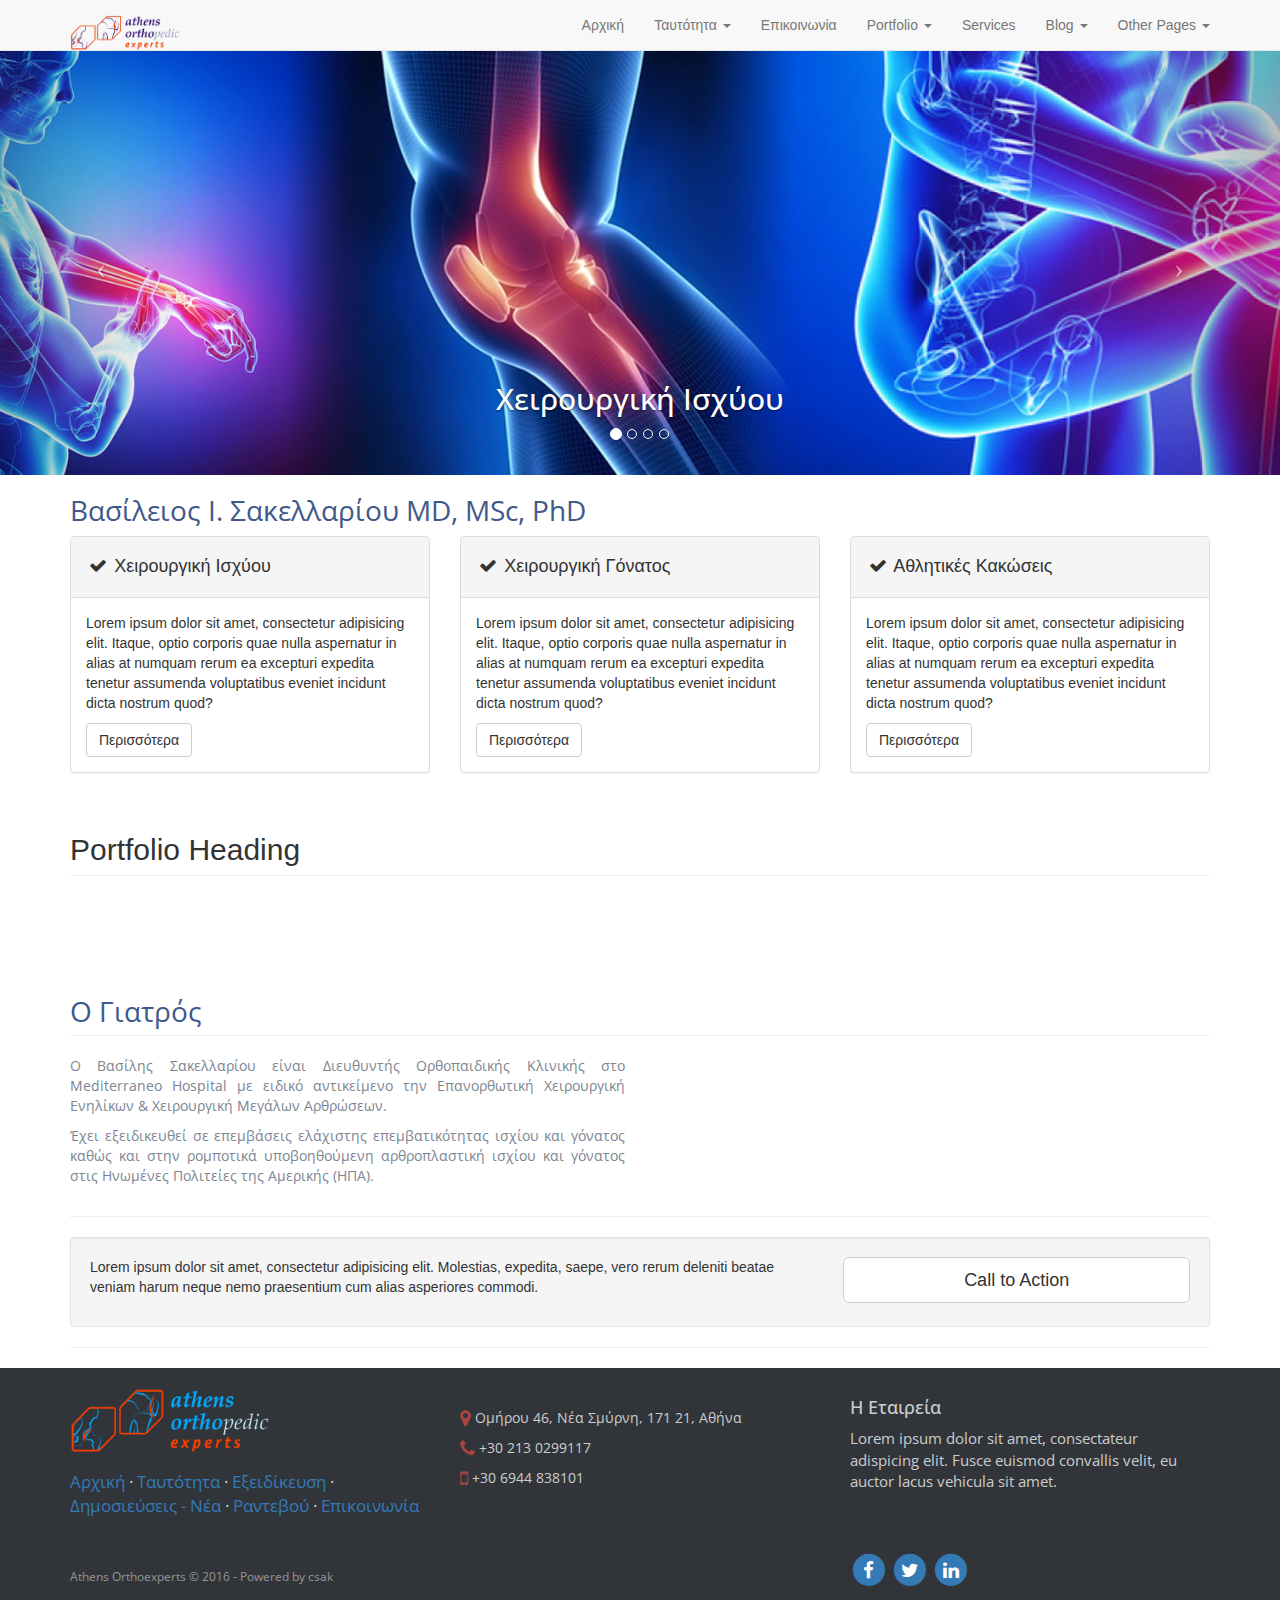
==== index.html @ 5a7e4a19 "changed a slide and caption" ====
<!DOCTYPE html>
<html lang="en">

<head>

    <meta charset="utf-8">
    <meta http-equiv="X-UA-Compatible" content="IE=edge">
    <meta name="viewport" content="width=device-width, initial-scale=1">
    <meta name="description" content="">
    <meta name="author" content="">
    <link href='https://fonts.googleapis.com/css?family=Open+Sans&subset=latin,greek' rel='stylesheet' type='text/css'>
    <link href='https://fonts.googleapis.com/css?family=Open+Sans+Condensed:300&subset=latin,greek' rel='stylesheet' type='text/css'>
    <!-- <link href='https://fonts.googleapis.com/css?family=Roboto+Condensed&subset=greek,latin' rel='stylesheet' type='text/css'> -->

    <title>Athens Orthoexperts</title>

    <!-- Bootstrap Core CSS -->
    <link href="css/bootstrap.min.css" rel="stylesheet">

    <!-- Custom CSS -->
    <link href="css/modern-business.css" rel="stylesheet">

    <!-- Custom CSS added 17.02.2016 -->
    <link href="css/hamburger.css" rel="stylesheet">

    <!-- Custom Fonts -->
    <link href="font-awesome/css/font-awesome.min.css" rel="stylesheet" type="text/css">

    <!-- HTML5 Shim and Respond.js IE8 support of HTML5 elements and media queries -->
    <!-- WARNING: Respond.js doesn't work if you view the page via file:// -->
    <!--[if lt IE 9]>
        <script src="https://oss.maxcdn.com/libs/html5shiv/3.7.0/html5shiv.js"></script>
        <script src="https://oss.maxcdn.com/libs/respond.js/1.4.2/respond.min.js"></script>
    <![endif]-->

</head>

<body>

    <!-- Navigation -->
    <nav class="navbar navbar-default navbar-fixed-top" role="navigation">
        <div class="container">
            <!-- Brand and toggle get grouped for better mobile display -->
            <div class="navbar-header">
                <button type="button" class="navbar-toggle collapsed" data-toggle="collapse" data-target="#bs-example-navbar-collapse-1" aria-expanded="false" aria-controls="navbar">
                    <span class="sr-only">Toggle navigation</span>
                    <span class="icon-bar top-bar"></span>
                    <span class="icon-bar middle-bar"></span>
                    <span class="icon-bar bottom-bar"></span>
                </button>
                <a class="navbar-brand" href="index.html"><img src="img/logo_top.png" alt="" width="110px" height="auto"></a>
                <!-- Add the following line for logo. -->
                <!-- <img alt="Brand" src="img/logo_top.png"> -->

            </div>
            <!-- Collect the nav links, forms, and other content for toggling -->
            <div class="collapse navbar-collapse" id="bs-example-navbar-collapse-1">
                <ul class="nav navbar-nav navbar-right">
                    <li>
                        <a href="index.html">Αρχική</a>
                    </li>
                    <li class="dropdown">
                        <a href="#" class="dropdown-toggle" data-toggle="dropdown">Ταυτότητα <b class="caret"></b></a>
                        <ul class="dropdown-menu">
                            <li>
                                <a href="portfolio-1-col.html">Προφίλ Εταιρείας</a>
                            </li>
                            <li>
                                <a href="portfolio-2-col.html">Βασίλειος Σακελλαρίου</a>
                            </li>
                            <li>
                                <a href="portfolio-3-col.html">Συνεργάτες Ιατροί</a>
                            </li>
                        </ul>
                    </li>
                    <li>
                        <a href="contact.html">Επικοινωνία</a>
                    </li>
                    <li class="dropdown">
                        <a href="#" class="dropdown-toggle" data-toggle="dropdown">Portfolio <b class="caret"></b></a>
                        <ul class="dropdown-menu">
                            <li>
                                <a href="portfolio-1-col.html">1 Column Portfolio</a>
                            </li>
                            <li>
                                <a href="portfolio-2-col.html">2 Column Portfolio</a>
                            </li>
                            <li>
                                <a href="portfolio-3-col.html">3 Column Portfolio</a>
                            </li>
                            <li>
                                <a href="portfolio-4-col.html">4 Column Portfolio</a>
                            </li>
                            <li>
                                <a href="portfolio-item.html">Single Portfolio Item</a>
                            </li>
                        </ul>
                    </li>
                    <li>
                        <a href="services.html">Services</a>
                    </li>
                    <li class="dropdown">
                        <a href="#" class="dropdown-toggle" data-toggle="dropdown">Blog <b class="caret"></b></a>
                        <ul class="dropdown-menu">
                            <li>
                                <a href="blog-home-1.html">Blog Home 1</a>
                            </li>
                            <li>
                                <a href="blog-home-2.html">Blog Home 2</a>
                            </li>
                            <li>
                                <a href="blog-post.html">Blog Post</a>
                            </li>
                        </ul>
                    </li>
                    <li class="dropdown">
                        <a href="#" class="dropdown-toggle" data-toggle="dropdown">Other Pages <b class="caret"></b></a>
                        <ul class="dropdown-menu">
                            <li>
                                <a href="full-width.html">Full Width Page</a>
                            </li>
                            <li>
                                <a href="sidebar.html">Sidebar Page</a>
                            </li>
                            <li>
                                <a href="faq.html">FAQ</a>
                            </li>
                            <li>
                                <a href="404.html">404</a>
                            </li>
                            <li>
                                <a href="pricing.html">Pricing Table</a>
                            </li>
                        </ul>
                    </li>
                </ul>
            </div>
            <!-- /.navbar-collapse -->
        </div>
        <!-- /.container -->
    </nav>

    <!-- Header Carousel -->
    <header id="myCarousel" class="carousel slide carousel-fade">
        <!-- Indicators -->
        <ol class="carousel-indicators">
            <li data-target="#myCarousel" data-slide-to="0" class="active"></li>
            <li data-target="#myCarousel" data-slide-to="1"></li>
            <li data-target="#myCarousel" data-slide-to="2"></li>
            <li data-target="#myCarousel" data-slide-to="3"></li>
        </ol>

        <!-- Wrapper for slides -->
        <!-- Remember to change slides-1 to slide-1 -->
        <div class="carousel-inner">
            <div class="item active">
                <div class="fill" style="background-image:url('slides/slide-1.jpg');"></div>
                <div class="carousel-caption">
                    <h2>Χειρουργική Ισχύου</h2>
                </div>
            </div>
            <div class="item">
                <div class="fill" style="background-image:url('slides/slide-6.jpg');"></div>
                <div class="carousel-caption">
                    <h2>Χειρουργική Γόνατος</h2>
                </div>
            </div>
            <div class="item">
                <div class="fill" style="background-image:url('slides/slide-4.jpg');"></div>
                <div class="carousel-caption">
                    <h2>Αθλητικές Κακώσεις</h2>
                </div>
            </div>
            <div class="item">
                <div class="fill" style="background-image:url('slides/slide-8.jpg');"></div>
                <div class="carousel-caption">
                    <h2>Ρομποτική Χειρουργική</h2>
                </div>
            </div>
        </div>
        <!-- Controls -->
        <a class="left carousel-control" href="#myCarousel" data-slide="prev">
            <span class="icon-prev"></span>
        </a>
        <a class="right carousel-control" href="#myCarousel" data-slide="next">
            <span class="icon-next"></span>
        </a>
    </header>

    <!-- Page Content -->
    <div class="container">

        <!-- Marketing Icons Section -->
        <div class="row">
            <div class="col-lg-12">
                <!-- <h1 class="page-header"> -->
                 <h1 style="font-family:'Open Sans';font-weight:400;font-size: 200%;color:#40598A">
                    Βασίλειος Ι. Σακελλαρίου MD, MSc, PhD
                </h1>
            </div>
            <div class="col-md-4">
                <div class="panel panel-default">
                    <div class="panel-heading">
                        <h4><i class="fa fa-fw fa-check"></i> Χειρουργική Ισχύου</h4>
                    </div>
                    <div class="panel-body">
                        <p>Lorem ipsum dolor sit amet, consectetur adipisicing elit. Itaque, optio corporis quae nulla aspernatur in alias at numquam rerum ea excepturi expedita tenetur assumenda voluptatibus eveniet incidunt dicta nostrum quod?</p>
                        <a href="#" class="btn btn-default">Περισσότερα</a>
                    </div>
                </div>
            </div>
            <div class="col-md-4">
                <div class="panel panel-default">
                    <div class="panel-heading">
                        <h4><i class="fa fa-fw fa-check"></i> Χειρουργική Γόνατος</h4>
                    </div>
                    <div class="panel-body">
                        <p>Lorem ipsum dolor sit amet, consectetur adipisicing elit. Itaque, optio corporis quae nulla aspernatur in alias at numquam rerum ea excepturi expedita tenetur assumenda voluptatibus eveniet incidunt dicta nostrum quod?</p>
                        <a href="#" class="btn btn-default">Περισσότερα</a>
                    </div>
                </div>
            </div>
            <div class="col-md-4">
                <div class="panel panel-default">
                    <div class="panel-heading">
                        <h4><i class="fa fa-fw fa-check"></i> Αθλητικές Κακώσεις</h4>
                    </div>
                    <div class="panel-body">
                        <p>Lorem ipsum dolor sit amet, consectetur adipisicing elit. Itaque, optio corporis quae nulla aspernatur in alias at numquam rerum ea excepturi expedita tenetur assumenda voluptatibus eveniet incidunt dicta nostrum quod?</p>
                        <a href="#" class="btn btn-default">Περισσότερα</a>
                    </div>
                </div>
            </div>
        </div>
        <!-- /.row -->

        <!-- Portfolio Section -->
        <div class="row">
            <div class="col-lg-12">
                <h2 class="page-header">Portfolio Heading</h2>
            </div>
            <div class="col-md-4 col-sm-6">
                <a href="portfolio-item.html">
                    <img class="img-responsive img-portfolio img-hover" src="http://placehold.it/700x450" alt="">
                </a>
            </div>
            <div class="col-md-4 col-sm-6">
                <a href="portfolio-item.html">
                    <img class="img-responsive img-portfolio img-hover" src="http://placehold.it/700x450" alt="">
                </a>
            </div>
            <div class="col-md-4 col-sm-6">
                <a href="portfolio-item.html">
                    <img class="img-responsive img-portfolio img-hover" src="http://placehold.it/700x450" alt="">
                </a>
            </div>
            <div class="col-md-4 col-sm-6">
                <a href="portfolio-item.html">
                    <img class="img-responsive img-portfolio img-hover" src="http://placehold.it/700x450" alt="">
                </a>
            </div>
            <div class="col-md-4 col-sm-6">
                <a href="portfolio-item.html">
                    <img class="img-responsive img-portfolio img-hover" src="http://placehold.it/700x450" alt="">
                </a>
            </div>
            <div class="col-md-4 col-sm-6">
                <a href="portfolio-item.html">
                    <img class="img-responsive img-portfolio img-hover" src="http://placehold.it/700x450" alt="">
                </a>
            </div>
        </div>
        <!-- /.row -->

        <!-- Features Section -->
        <div class="row">
            <div class="col-lg-12">
                <h2 class="page-header" style="font-family:'Open Sans';font-weight:400;font-size:200%;color:#40598A">Ο Γιατρός</h2>
            </div>
            <div class="col-md-6">
                <p style="font-family:'Open Sans';font-weight:400;font-size: 100%;text-align:justify;color:#7C8492">Ο Βασίλης Σακελλαρίου είναι Διευθυντής Ορθοπαιδικής Κλινικής στο Mediterraneo Hospital με ειδικό αντικείμενο την Επανορθωτική Χειρουργική Ενηλίκων & Χειρουργική Μεγάλων Αρθρώσεων.</p>
                <p style="font-family:'Open Sans';font-weight:400;font-size: 100%;text-align:justify;color:#7C8492">Έχει εξειδικευθεί σε επεμβάσεις ελάχιστης επεμβατικότητας ισχίου και γόνατος καθώς και στην ρομποτικά υποβοηθούμενη αρθροπλαστική ισχίου και γόνατος στις Ηνωμένες Πολιτείες της Αμερικής (ΗΠΑ).</p>
            </div>
            <div class="col-md-6">
                <img class="img-responsive" src="http://placehold.it/700x450" alt="">
            </div>
        </div>
        <!-- /.row -->

        <hr>

        <!-- Call to Action Section -->
        <div class="well">
            <div class="row">
                <div class="col-md-8">
                    <p>Lorem ipsum dolor sit amet, consectetur adipisicing elit. Molestias, expedita, saepe, vero rerum deleniti beatae veniam harum neque nemo praesentium cum alias asperiores commodi.</p>
                </div>
                <div class="col-md-4">
                    <a class="btn btn-lg btn-default btn-block" href="#">Call to Action</a>
                </div>
            </div>
        </div>

        <hr>
    </div>

    <!-- /.container

<!-- Footer -->
<footer>
    <div class="container">
        <div class="row">
            <div class="col-sm-4">
                <a href="index.html"><img src="img/logo-bottom.png" alt="" width="200px" height="auto"></a>
                <p class="footer-links">
                    <a href="#">Aρχική</a> ·
                    <a href="#">Ταυτότητα</a> ·
                    <a href="#">Εξειδίκευση</a> ·
                    <a href="#">Δημοσιεύσεις - Νέα</a> ·
                    <a href="#">Ραντεβού</a> ·
                    <a href="#">Επικοινωνία</a>
                </p>
                <p class="footer-company-name">Athens Orthoexperts &copy; 2016 - Powered by csak</p>
            </div>
            <div class="col-sm-4">
                <div class="footer-contact">
                  <p><i class="fa fa-map-marker fa-lg text-danger"></i> Ομήρου 46, Νέα Σμύρνη, 171 21, Αθήνα</p>
                  <p><i class="fa fa-phone fa-lg text-danger"></i> +30 213 0299117</p>
                  <p><i class="fa fa-mobile fa-lg text-danger"></i> +30 6944 838101</p>
                </div>
                <!-- <div class="footer-powered">
                  <p><a class="fa fa-envelope text-primary" href="mailto:support@company.com"></a> Powered by csak</p> -->
                <!-- </div> -->
            </div>
            <div class="col-sm-4">
                <div class="footer-company-about">
                    <h4>Η Εταιρεία</h4>
                    <p> Lorem ipsum dolor sit amet, consectateur adispicing elit. Fusce euismod convallis velit, eu auctor lacus vehicula sit amet.
                    </p>
                 </div>
                    <div class="footer-icons">
                    <span class="fa-stack fa-lg">
                         <i class="fa fa-circle text-primary fa-stack-2x"></i>
                         <a href="https://www.facebook.com/boneandjoints"><i class="fa fa-facebook fa-stack-1x fa-inverse"></i></a>
                    </span>
                    <span class="fa-stack fa-lg">
                         <i class="fa fa-circle text-primary fa-stack-2x"></i>
                         <a href="https://twitter.com/bsakellariou"><i class="fa fa-twitter fa-stack-1x fa-inverse"></i></a>
                    </span>
                    <span class="fa-stack fa-lg">
                         <i class="fa fa-circle text-primary fa-stack-2x"></i>
                         <a href="http://gr.linkedin.com/pub/vasileios-sakellariou/2a/685/b6b"><i class="fa fa-linkedin fa-stack-1x fa-inverse"></i></a>
                    </span>
                    </div>
            </div>


        </div>
    </div>
</footer>



    <!-- jQuery -->
    <script src="js/jquery.js"></script>

    <!-- Bootstrap Core JavaScript -->
    <script src="js/bootstrap.min.js"></script>

    <!-- Script to Activate the Carousel -->
    <script>
    $('.carousel').carousel({
        interval: 5000 //changes the speed
    })
    </script>

</body>

</html>
---- css/modern-business.css ----
/*!
 * Start Bootstrap - Modern Business HTML Template (http://startbootstrap.com)
 * Code licensed under the Apache License v2.0.
 * For details, see http://www.apache.org/licenses/LICENSE-2.0.
 */
* {
  margin: 0px; padding: 0px;
  border: 0px;
  box-sizing: border-box;
}

/* Global Styles */

html,
body {
    height: 100%;
}

/*Map ID*/

#map { height: 300px }

body {
    padding-top: 50px; /* Required padding for .navbar-fixed-top. Remove if using .navbar-static-top. Change if height of navigation changes. */
}

.img-portfolio {
    margin-bottom: 30px;
}

.img-hover:hover {
    opacity: 0.8;
}

/*Custom Navbar*/
/*
.navbar-fixed-top {
    min-height: 100px;
}*/

/* Home Page Carousel */

/*Added by csak 19.02.2016*/
/*Caption left aligned, Fade in transition effect*/

.carousel-caption {
    text-align: center;
    font-family: 'Open Sans', sans-serif;
    font-size: 15px;
    /*color: #959595;*/
}

.carousel-fade .carousel-inner .item {
  opacity: 0;
  -webkit-transition-property: opacity;
  -moz-transition-property: opacity;
  -o-transition-property: opacity;
  transition-property: opacity;
}
.carousel-fade .carousel-inner .active {
  opacity: 1;
}
.carousel-fade .carousel-inner .active.left,
.carousel-fade .carousel-inner .active.right {
  left: 0;
  opacity: 0;
  z-index: 1;
}
.carousel-fade .carousel-inner .next.left,
.carousel-fade .carousel-inner .prev.right {
  opacity: 1;
}
.carousel-fade .carousel-control {
  z-index: 2;
}

/*End*/


header.carousel {
    height: 50%;
}

header.carousel .item,
header.carousel .item.active,
header.carousel .carousel-inner {
    height: 100%;
}

header.carousel .fill {
    width: 100%;
    height: 100%;
    background-position: center;
    background-size: cover;
}

/* 404 Page Styles */

.error-404 {
    font-size: 100px;
}

/* Pricing Page Styles */

.price {
    display: block;
    font-size: 50px;
    line-height: 50px;
}

.price sup {
    top: -20px;
    left: 2px;
    font-size: 20px;
}

.period {
    display: block;
    font-style: italic;
}

/* Footer Styles */

footer {
    padding: 20px 20px;
    width: 100%;
    height: 250px;
    color: #ccc;
    background-color:#31353a;
    position: relative;
}

.footer-links {
  font-family: 'Open Sans Condensed', sans-serif;
  font-size: 17px;
  padding-top: 17px;
  text-align:left;
}

.footer-company-name{
  font-family: 'Open Sans', sans-serif;
  font-size: 12px;
  padding-top: 40px;
  color: #959595;
  text-align:left;
}

.footer-contact{
  font-family: 'Open Sans', sans-serif;
  font-size: auto;
  padding-top: 20px;
  text-align:left;
}

.footer-powered{
  font-family: 'Open Sans Condensed', sans-serif;
  font-size: 14px;
  padding-top: 100px;
  text-align:left;
}

.footer-company-about{
  font-family: 'Open Sans', sans-serif;
  font-size: 15px;
  /*padding-top: 10px;*/
  text-align:left;
}

.footer-icons {
  padding-top: 50px;
  text-align:left;
}

/* Responsive Styles */

@media(max-width:991px) {
    .customer-img,
    .img-related {
        margin-bottom: 30px;
    }
}

@media(max-width:767px) {
    .img-portfolio {
        margin-bottom: 15px;
    }

    header.carousel .carousel {
        height: 70%;
    }
    footer{
    height: 70%;
    }
}
---- css/hamburger.css ----
navbar-toggle {
  border: none;
  background: transparent !important;
}
.navbar-toggle:hover {
  background: transparent !important;
}
.navbar-toggle .icon-bar {
  width: 22px;
  -webkit-transition: all 0.5s;
  transition: all 0.5s;
}
.navbar-toggle .top-bar {
  -webkit-transform: rotate(45deg);
          transform: rotate(45deg);
  -webkit-transform-origin: 10% 10%;
          transform-origin: 10% 10%;
}
.navbar-toggle .middle-bar {
  opacity: 0;
}
.navbar-toggle .bottom-bar {
  -webkit-transform: rotate(-45deg);
          transform: rotate(-45deg);
  -webkit-transform-origin: 10% 90%;
          transform-origin: 10% 90%;
}
.navbar-toggle.collapsed .top-bar {
  -webkit-transform: rotate(0);
          transform: rotate(0);
}
.navbar-toggle.collapsed .middle-bar {
  opacity: 1;
}
.navbar-toggle.collapsed .bottom-bar {
  -webkit-transform: rotate(0);
          transform: rotate(0);
}
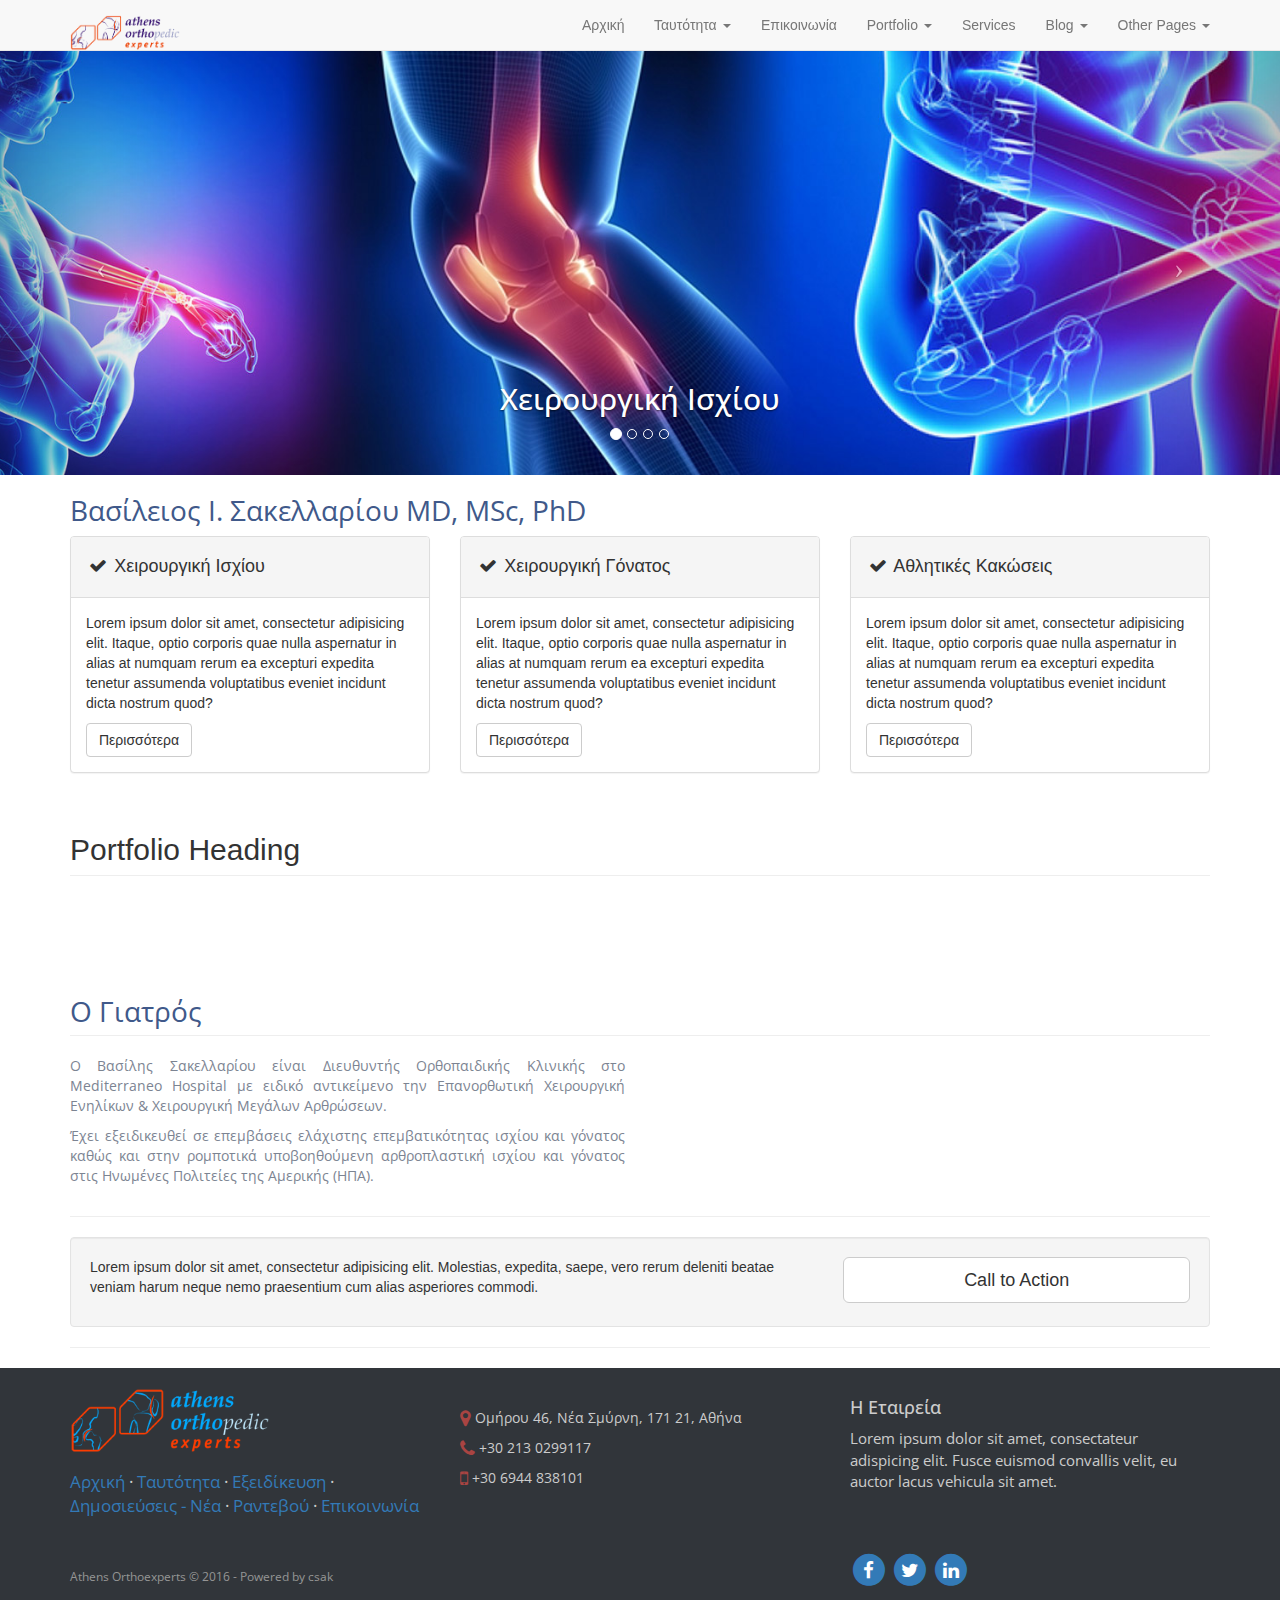
==== commit dd7a75ad: "add" ====
--- a/index.html
+++ b/index.html
@@ -32,6 +32,11 @@
         <script src="https://oss.maxcdn.com/libs/html5shiv/3.7.0/html5shiv.js"></script>
         <script src="https://oss.maxcdn.com/libs/respond.js/1.4.2/respond.min.js"></script>
     <![endif]-->
+
+    <!-- Hover Effects
+    https://github.com/IanLunn/Hover/blob/master/README.md#hovercss -->
+
+    <link href="css/hover.css" rel="stylesheet">
 
 </head>
 
@@ -57,10 +62,10 @@
             <div class="collapse navbar-collapse" id="bs-example-navbar-collapse-1">
                 <ul class="nav navbar-nav navbar-right">
                     <li>
-                        <a href="index.html">Αρχική</a>
+                        <a href="index.html" class="hvr-overline-from-center" >Αρχική</a>
                     </li>
                     <li class="dropdown">
-                        <a href="#" class="dropdown-toggle" data-toggle="dropdown">Ταυτότητα <b class="caret"></b></a>
+                        <a href="#" class="dropdown-toggle hvr-overline-from-center" data-toggle="dropdown">Ταυτότητα <b class="caret"></b></a>
                         <ul class="dropdown-menu">
                             <li>
                                 <a href="portfolio-1-col.html">Προφίλ Εταιρείας</a>
@@ -74,7 +79,7 @@
                         </ul>
                     </li>
                     <li>
-                        <a href="contact.html">Επικοινωνία</a>
+                        <a href="contact.html" class="hvr-overline-from-center">Επικοινωνία</a>
                     </li>
                     <li class="dropdown">
                         <a href="#" class="dropdown-toggle" data-toggle="dropdown">Portfolio <b class="caret"></b></a>
@@ -156,7 +161,7 @@
             <div class="item active">
                 <div class="fill" style="background-image:url('slides/slide-1.jpg');"></div>
                 <div class="carousel-caption">
-                    <h2>Χειρουργική Ισχύου</h2>
+                    <h2>Χειρουργική Ισχίου</h2>
                 </div>
             </div>
             <div class="item">
@@ -201,7 +206,7 @@
             <div class="col-md-4">
                 <div class="panel panel-default">
                     <div class="panel-heading">
-                        <h4><i class="fa fa-fw fa-check"></i> Χειρουργική Ισχύου</h4>
+                        <h4><i class="fa fa-fw fa-check"></i> Χειρουργική Ισχίου</h4>
                     </div>
                     <div class="panel-body">
                         <p>Lorem ipsum dolor sit amet, consectetur adipisicing elit. Itaque, optio corporis quae nulla aspernatur in alias at numquam rerum ea excepturi expedita tenetur assumenda voluptatibus eveniet incidunt dicta nostrum quod?</p>
--- a/css/modern-business.css
+++ b/css/modern-business.css
@@ -1,4 +1,4 @@
-/*!
+§/*!
  * Start Bootstrap - Modern Business HTML Template (http://startbootstrap.com)
  * Code licensed under the Apache License v2.0.
  * For details, see http://www.apache.org/licenses/LICENSE-2.0.
@@ -41,7 +41,7 @@
 /* Home Page Carousel */
 
 /*Added by csak 19.02.2016*/
-/*Caption left aligned, Fade in transition effect*/
+/*Caption center aligned, Fade in transition effect*/
 
 .carousel-caption {
     text-align: center;
@@ -124,7 +124,7 @@
 footer {
     padding: 20px 20px;
     width: 100%;
-    height: 250px;
+    height: auto;
     color: #ccc;
     background-color:#31353a;
     position: relative;
@@ -188,7 +188,7 @@
     header.carousel .carousel {
         height: 70%;
     }
-    footer{
+    /*footer{
     height: 70%;
-    }
+    }*/
 }
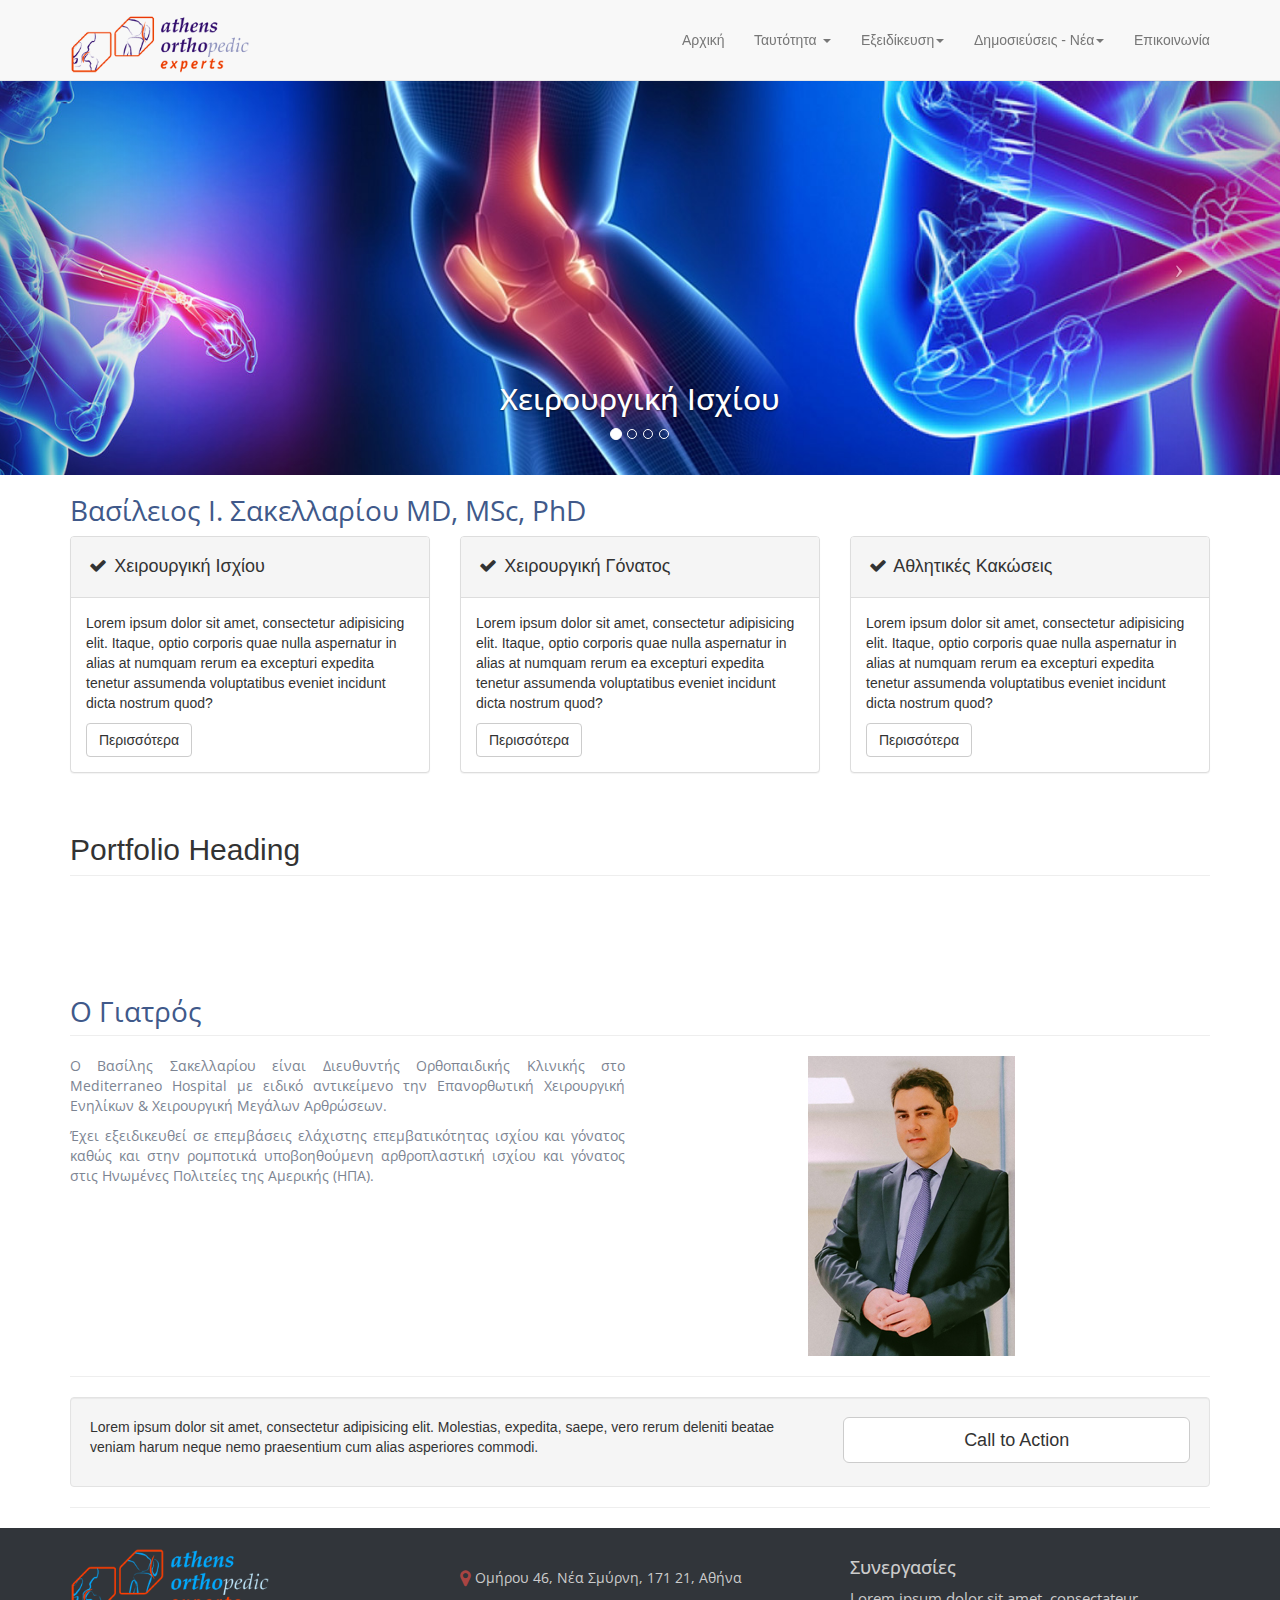
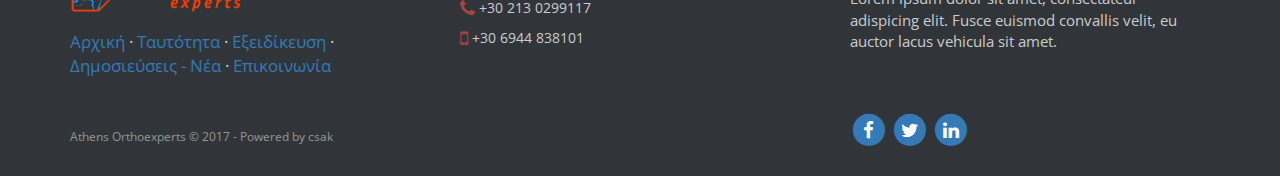
==== commit e2a01fc1: "Changed Navbar - added animated logo and hover effects" ====
--- a/index.html
+++ b/index.html
@@ -37,6 +37,11 @@
     https://github.com/IanLunn/Hover/blob/master/README.md#hovercss -->
 
     <link href="css/hover.css" rel="stylesheet">
+
+   <!--  Animate effects
+    https://github.com/daneden/animate.css -->
+
+    <link href="css/animate.css" rel="stylesheet">
 
 </head>
 
@@ -53,7 +58,7 @@
                     <span class="icon-bar middle-bar"></span>
                     <span class="icon-bar bottom-bar"></span>
                 </button>
-                <a class="navbar-brand" href="index.html"><img src="img/logo_top.png" alt="" width="110px" height="auto"></a>
+                <a class="navbar-brand animated flipInX" href="index.html"><img src="img/logo_top.png" alt="" width="180px" height="auto"></a>
                 <!-- Add the following line for logo. -->
                 <!-- <img alt="Brand" src="img/logo_top.png"> -->
 
@@ -62,13 +67,14 @@
             <div class="collapse navbar-collapse" id="bs-example-navbar-collapse-1">
                 <ul class="nav navbar-nav navbar-right">
                     <li>
-                        <a href="index.html" class="hvr-overline-from-center" >Αρχική</a>
-                    </li>
+                        <a href="index.html" class="hvr-overline-reveal" >Αρχική</a>
+                    </li>
+
                     <li class="dropdown">
-                        <a href="#" class="dropdown-toggle hvr-overline-from-center" data-toggle="dropdown">Ταυτότητα <b class="caret"></b></a>
+                        <a href="#" class="dropdown-toggle hvr-overline-reveal" data-toggle="dropdown">Ταυτότητα <b class="caret"></b></a>
                         <ul class="dropdown-menu">
                             <li>
-                                <a href="portfolio-1-col.html">Προφίλ Εταιρείας</a>
+                                <a href="portfolio-1-col.html">Προφίλ</a>
                             </li>
                             <li>
                                 <a href="portfolio-2-col.html">Βασίλειος Σακελλαρίου</a>
@@ -76,67 +82,51 @@
                             <li>
                                 <a href="portfolio-3-col.html">Συνεργάτες Ιατροί</a>
                             </li>
+                            <li>
+                                <a href="portfolio-4-col.html">Εξωτερικές Συνεργασίες</a>
+                            </li>
                         </ul>
                     </li>
+
+                    <li class="dropdown">
+                        <a href="#" class="dropdown-toggle hvr-overline-reveal" data-toggle="dropdown">Εξειδίκευση<b class="caret"></b></a>
+                        <ul class="dropdown-menu">
+                            <li>
+                                <a href="portfolio-1-col.html">Χειρουργική Ισχίου</a>
+                            </li>
+                            <li>
+                                <a href="portfolio-2-col.html">Χειρουργική Γόνατος</a>
+                            </li>
+                            <li>
+                                <a href="portfolio-3-col.html">Αθλητικές Κακώσεις</a>
+                            </li>
+                            <li>
+                                <a href="portfolio-4-col.html">Παρουσίαση Περιπτώσεων</a>
+                            </li>
+                            <li>
+                                <a href="portfolio-item.html">Video Ανατομίας</a>
+                            </li>
+                        </ul>
+                    </li>
+
+                    <li class="dropdown">
+                        <a href="#" class="dropdown-toggle hvr-overline-reveal" data-toggle="dropdown">Δημοσιεύσεις - Νέα<b class="caret"></b></a>
+                        <ul class="dropdown-menu">
+                            <li>
+                                <a href="portfolio-1-col.html">Επιστημονικές Δημοσιεύσεις</a>
+                            </li>
+                            <li>
+                                <a href="portfolio-2-col.html">Δημοσιεύσεις στα Media</a>
+                            </li>
+                            <li>
+                                <a href="portfolio-3-col.html">Ειδήσεις - Νέα</a>
+                            </li>
+                        </ul>
+                    </li>
+
+
                     <li>
-                        <a href="contact.html" class="hvr-overline-from-center">Επικοινωνία</a>
-                    </li>
-                    <li class="dropdown">
-                        <a href="#" class="dropdown-toggle" data-toggle="dropdown">Portfolio <b class="caret"></b></a>
-                        <ul class="dropdown-menu">
-                            <li>
-                                <a href="portfolio-1-col.html">1 Column Portfolio</a>
-                            </li>
-                            <li>
-                                <a href="portfolio-2-col.html">2 Column Portfolio</a>
-                            </li>
-                            <li>
-                                <a href="portfolio-3-col.html">3 Column Portfolio</a>
-                            </li>
-                            <li>
-                                <a href="portfolio-4-col.html">4 Column Portfolio</a>
-                            </li>
-                            <li>
-                                <a href="portfolio-item.html">Single Portfolio Item</a>
-                            </li>
-                        </ul>
-                    </li>
-                    <li>
-                        <a href="services.html">Services</a>
-                    </li>
-                    <li class="dropdown">
-                        <a href="#" class="dropdown-toggle" data-toggle="dropdown">Blog <b class="caret"></b></a>
-                        <ul class="dropdown-menu">
-                            <li>
-                                <a href="blog-home-1.html">Blog Home 1</a>
-                            </li>
-                            <li>
-                                <a href="blog-home-2.html">Blog Home 2</a>
-                            </li>
-                            <li>
-                                <a href="blog-post.html">Blog Post</a>
-                            </li>
-                        </ul>
-                    </li>
-                    <li class="dropdown">
-                        <a href="#" class="dropdown-toggle" data-toggle="dropdown">Other Pages <b class="caret"></b></a>
-                        <ul class="dropdown-menu">
-                            <li>
-                                <a href="full-width.html">Full Width Page</a>
-                            </li>
-                            <li>
-                                <a href="sidebar.html">Sidebar Page</a>
-                            </li>
-                            <li>
-                                <a href="faq.html">FAQ</a>
-                            </li>
-                            <li>
-                                <a href="404.html">404</a>
-                            </li>
-                            <li>
-                                <a href="pricing.html">Pricing Table</a>
-                            </li>
-                        </ul>
+                        <a href="contact.html" class="hvr-overline-reveal">Επικοινωνία</a>
                     </li>
                 </ul>
             </div>
@@ -286,8 +276,10 @@
                 <p style="font-family:'Open Sans';font-weight:400;font-size: 100%;text-align:justify;color:#7C8492">Ο Βασίλης Σακελλαρίου είναι Διευθυντής Ορθοπαιδικής Κλινικής στο Mediterraneo Hospital με ειδικό αντικείμενο την Επανορθωτική Χειρουργική Ενηλίκων & Χειρουργική Μεγάλων Αρθρώσεων.</p>
                 <p style="font-family:'Open Sans';font-weight:400;font-size: 100%;text-align:justify;color:#7C8492">Έχει εξειδικευθεί σε επεμβάσεις ελάχιστης επεμβατικότητας ισχίου και γόνατος καθώς και στην ρομποτικά υποβοηθούμενη αρθροπλαστική ισχίου και γόνατος στις Ηνωμένες Πολιτείες της Αμερικής (ΗΠΑ).</p>
             </div>
-            <div class="col-md-6">
-                <img class="img-responsive" src="http://placehold.it/700x450" alt="">
+            <div class="col-md-4">
+            <div class="pull-right">
+                <img class="img-responsive" src="img/sakellariou-1.jpeg"" alt="">
+            </div>
             </div>
         </div>
         <!-- /.row -->
@@ -322,10 +314,10 @@
                     <a href="#">Ταυτότητα</a> ·
                     <a href="#">Εξειδίκευση</a> ·
                     <a href="#">Δημοσιεύσεις - Νέα</a> ·
-                    <a href="#">Ραντεβού</a> ·
+                    <!-- <a href="#">Ραντεβού</a> · -->
                     <a href="#">Επικοινωνία</a>
                 </p>
-                <p class="footer-company-name">Athens Orthoexperts &copy; 2016 - Powered by csak</p>
+                <p class="footer-company-name">Athens Orthoexperts &copy; 2017 - Powered by csak</p>
             </div>
             <div class="col-sm-4">
                 <div class="footer-contact">
@@ -339,7 +331,7 @@
             </div>
             <div class="col-sm-4">
                 <div class="footer-company-about">
-                    <h4>Η Εταιρεία</h4>
+                    <h4>Συνεργασίες</h4>
                     <p> Lorem ipsum dolor sit amet, consectateur adispicing elit. Fusce euismod convallis velit, eu auctor lacus vehicula sit amet.
                     </p>
                  </div>
--- a/css/modern-business.css
+++ b/css/modern-business.css
@@ -1,4 +1,4 @@
-§/*!
+/*!
  * Start Bootstrap - Modern Business HTML Template (http://startbootstrap.com)
  * Code licensed under the Apache License v2.0.
  * For details, see http://www.apache.org/licenses/LICENSE-2.0.
@@ -33,10 +33,23 @@
 }
 
 /*Custom Navbar*/
-/*
-.navbar-fixed-top {
-    min-height: 100px;
-}*/
+
+/*Added by csak 13.06.2017*/
+/*https://codepen.io/bootstrapped/pen/KwYGwq*/
+
+.navbar-brand {
+  height: 80px;
+}
+
+.nav >li >a {
+  padding-top: 30px;
+  padding-bottom: 30px;
+}
+
+.navbar-toggle {
+  padding: 10px;
+  margin: 25px 15px 25px 0;
+}
 
 /* Home Page Carousel */
 
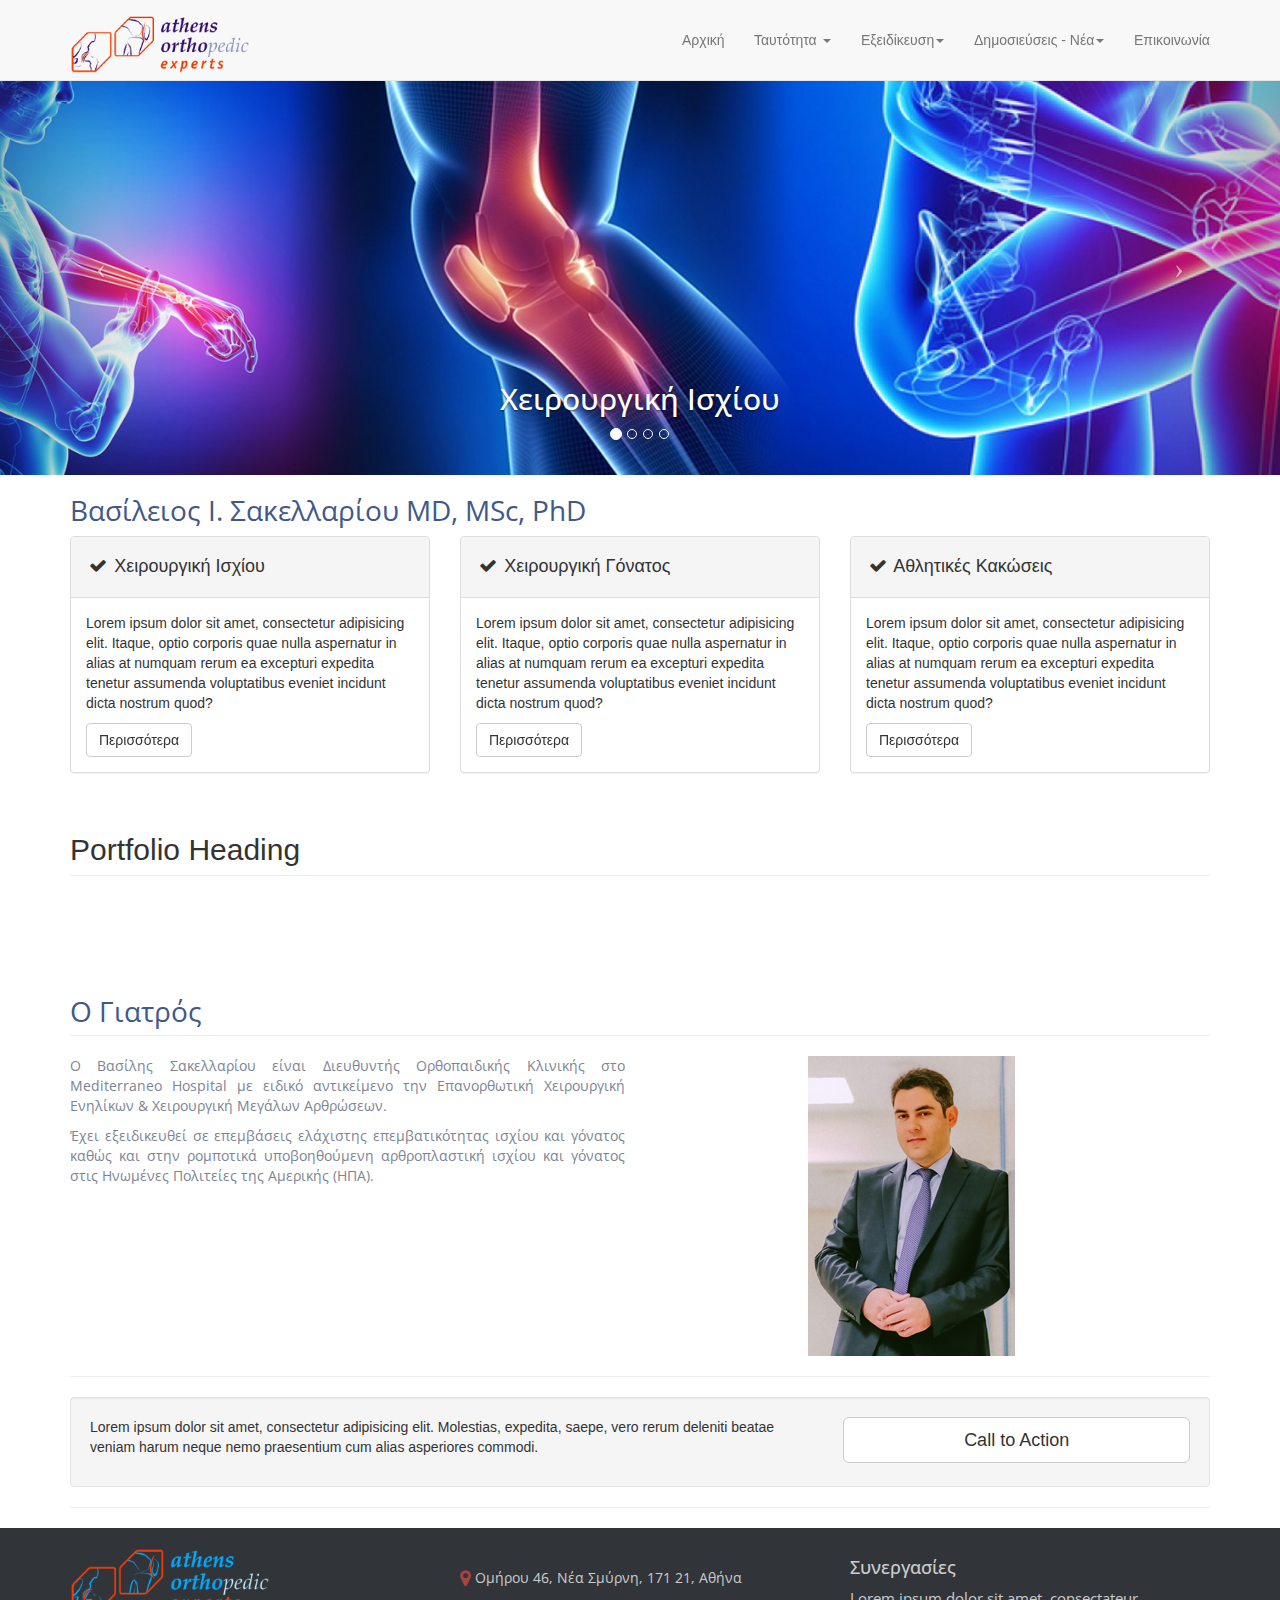
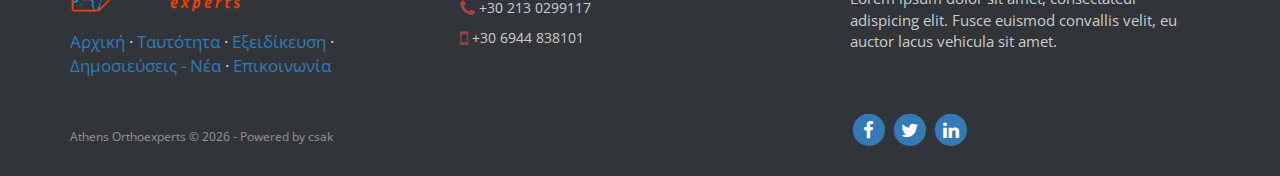
==== commit 2238f0ac: "Added favicon, button animation, js for year" ====
--- a/index.html
+++ b/index.html
@@ -16,6 +16,8 @@
 
     <!-- Bootstrap Core CSS -->
     <link href="css/bootstrap.min.css" rel="stylesheet">
+
+    <link rel="shortcut icon" href="img/favicon.ico" type="image/x-icon" />
 
     <!-- Custom CSS -->
     <link href="css/modern-business.css" rel="stylesheet">
@@ -200,7 +202,7 @@
                     </div>
                     <div class="panel-body">
                         <p>Lorem ipsum dolor sit amet, consectetur adipisicing elit. Itaque, optio corporis quae nulla aspernatur in alias at numquam rerum ea excepturi expedita tenetur assumenda voluptatibus eveniet incidunt dicta nostrum quod?</p>
-                        <a href="#" class="btn btn-default">Περισσότερα</a>
+                        <a href="#" class="btn btn-default hvr-shadow">Περισσότερα</a>
                     </div>
                 </div>
             </div>
@@ -211,7 +213,7 @@
                     </div>
                     <div class="panel-body">
                         <p>Lorem ipsum dolor sit amet, consectetur adipisicing elit. Itaque, optio corporis quae nulla aspernatur in alias at numquam rerum ea excepturi expedita tenetur assumenda voluptatibus eveniet incidunt dicta nostrum quod?</p>
-                        <a href="#" class="btn btn-default">Περισσότερα</a>
+                        <a href="#" class="btn btn-default hvr-shadow">Περισσότερα</a>
                     </div>
                 </div>
             </div>
@@ -222,7 +224,7 @@
                     </div>
                     <div class="panel-body">
                         <p>Lorem ipsum dolor sit amet, consectetur adipisicing elit. Itaque, optio corporis quae nulla aspernatur in alias at numquam rerum ea excepturi expedita tenetur assumenda voluptatibus eveniet incidunt dicta nostrum quod?</p>
-                        <a href="#" class="btn btn-default">Περισσότερα</a>
+                        <a href="#" class="btn btn-default hvr-shadow">Περισσότερα</a>
                     </div>
                 </div>
             </div>
@@ -317,7 +319,7 @@
                     <!-- <a href="#">Ραντεβού</a> · -->
                     <a href="#">Επικοινωνία</a>
                 </p>
-                <p class="footer-company-name">Athens Orthoexperts &copy; 2017 - Powered by csak</p>
+                <p class="footer-company-name">Athens Orthoexperts &copy; <script>document.write(new Date().getFullYear());</script> - Powered by csak</p>
             </div>
             <div class="col-sm-4">
                 <div class="footer-contact">
@@ -356,13 +358,25 @@
     </div>
 </footer>
 
-
-
     <!-- jQuery -->
     <script src="js/jquery.js"></script>
 
     <!-- Bootstrap Core JavaScript -->
     <script src="js/bootstrap.min.js"></script>
+
+    <!-- Menus Animation JavaScript -->
+    <!-- https://stackoverflow.com/questions/12115833/adding-a-slide-effect-to-bootstrap-dropdown -->
+    <!-- <script src="js/animenus.js"></script> -->
+
+    <!-- Dropdown hover menu -->
+    <!-- https://codepen.io/bsngr/pen/frDqh -->
+    <script src="js/hovermenus.js"></script>
+
+    <!-- Dynamic update year -->
+    <!-- http://updateyourfooter.com/ -->
+    <!-- <script type="text/javascript">
+      document.write(new Date().getFullYear());
+    </script> -->
 
     <!-- Script to Activate the Carousel -->
     <script>
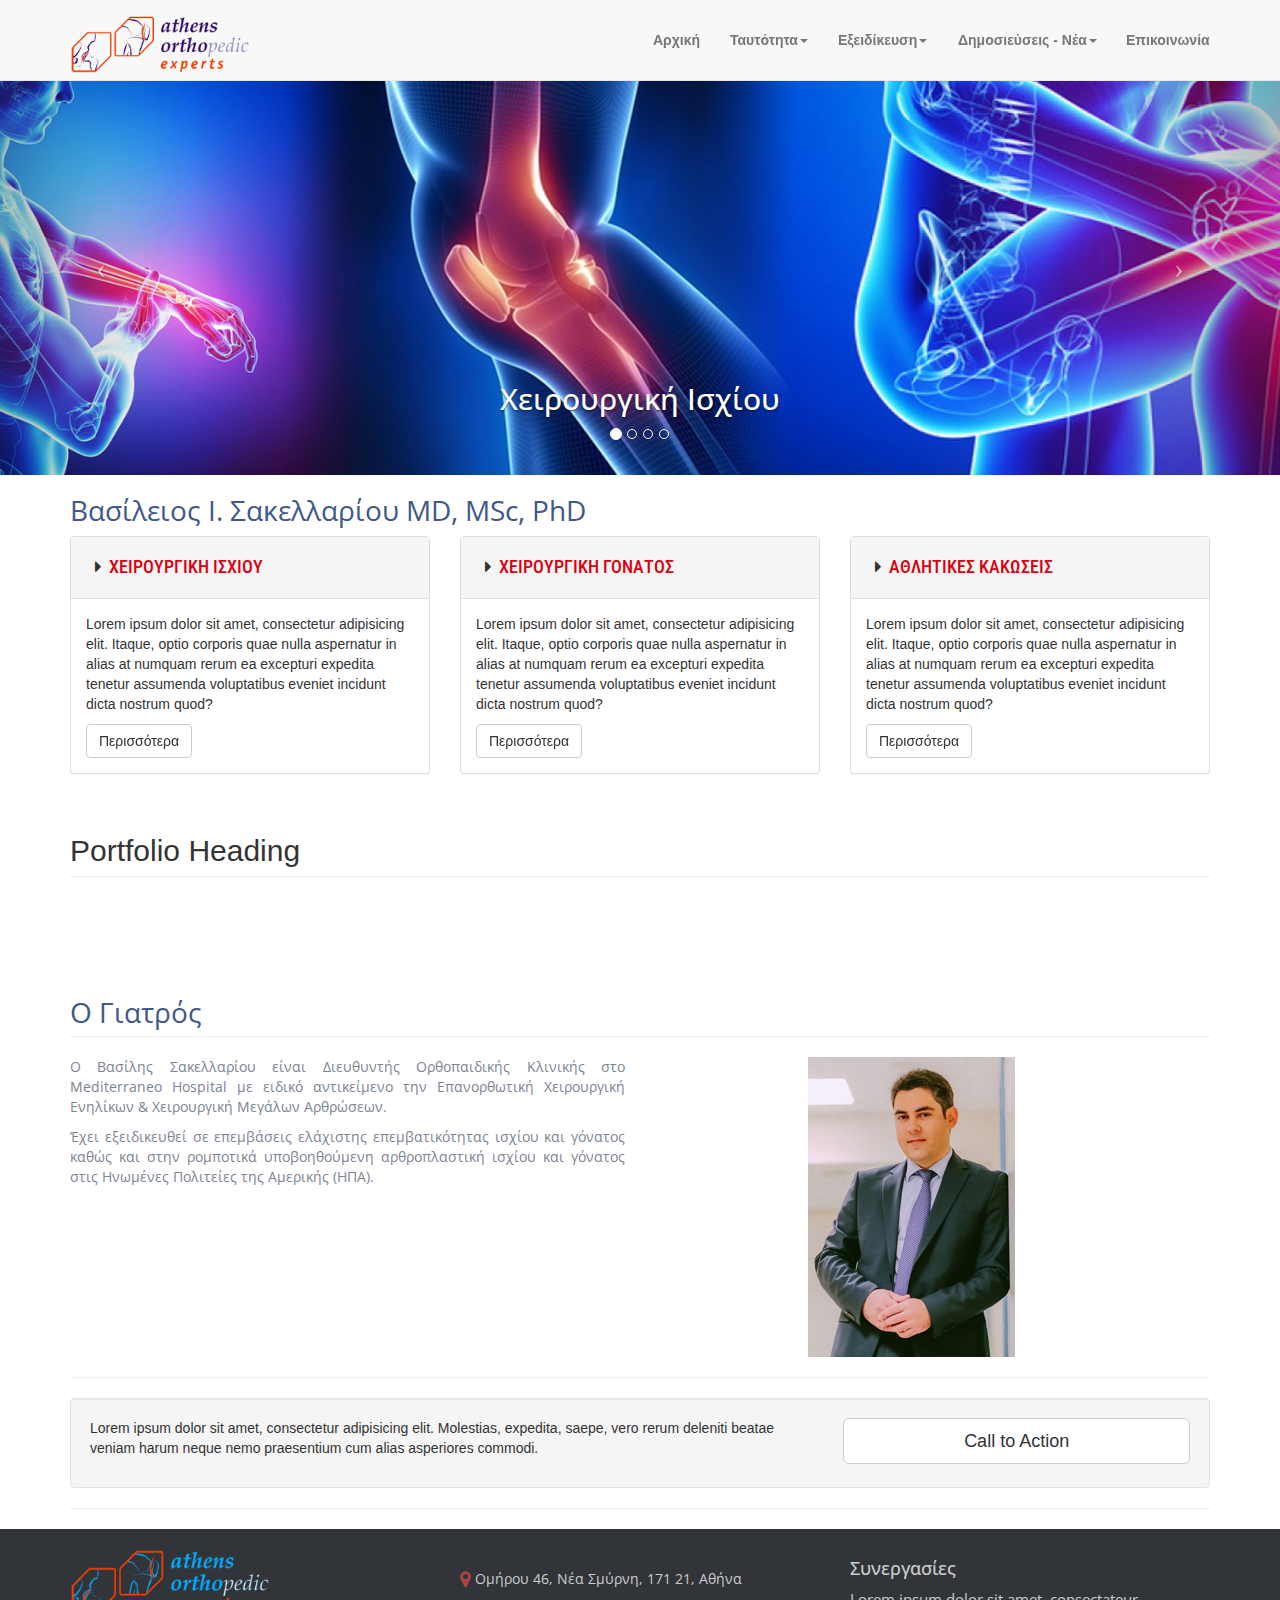
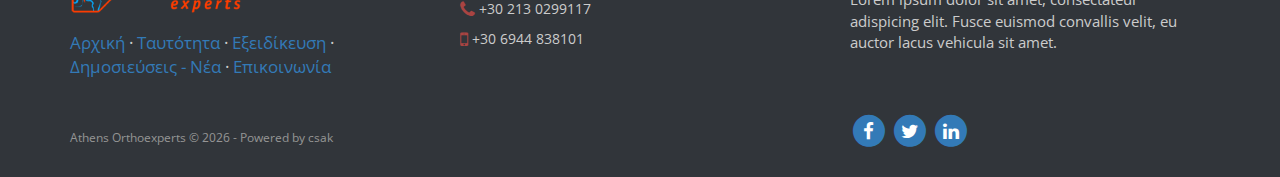
==== commit 857e3fcd: "Minor changes in navbar, changed scrolltotop color" ====
--- a/index.html
+++ b/index.html
@@ -10,7 +10,8 @@
     <meta name="author" content="">
     <link href='https://fonts.googleapis.com/css?family=Open+Sans&subset=latin,greek' rel='stylesheet' type='text/css'>
     <link href='https://fonts.googleapis.com/css?family=Open+Sans+Condensed:300&subset=latin,greek' rel='stylesheet' type='text/css'>
-    <!-- <link href='https://fonts.googleapis.com/css?family=Roboto+Condensed&subset=greek,latin' rel='stylesheet' type='text/css'> -->
+    <link href='https://fonts.googleapis.com/css?family=Roboto&subset=latin,greek' rel='stylesheet' type='text/css'>
+    <link href='https://fonts.googleapis.com/css?family=Roboto+Condensed&subset=latin,greek' rel='stylesheet' type='text/css'>
 
     <title>Athens Orthoexperts</title>
 
@@ -69,11 +70,11 @@
             <div class="collapse navbar-collapse" id="bs-example-navbar-collapse-1">
                 <ul class="nav navbar-nav navbar-right">
                     <li>
-                        <a href="index.html" class="hvr-overline-reveal" >Αρχική</a>
+                        <a href="index.html" class="hvr-overline-reveal"><strong>Αρχική</strong></a>
                     </li>
 
                     <li class="dropdown">
-                        <a href="#" class="dropdown-toggle hvr-overline-reveal" data-toggle="dropdown">Ταυτότητα <b class="caret"></b></a>
+                        <a href="#" class="dropdown-toggle hvr-overline-reveal" data-toggle="dropdown"><strong>Ταυτότητα</strong><b class="caret"></b></a>
                         <ul class="dropdown-menu">
                             <li>
                                 <a href="portfolio-1-col.html">Προφίλ</a>
@@ -91,7 +92,7 @@
                     </li>
 
                     <li class="dropdown">
-                        <a href="#" class="dropdown-toggle hvr-overline-reveal" data-toggle="dropdown">Εξειδίκευση<b class="caret"></b></a>
+                        <a href="#" class="dropdown-toggle hvr-overline-reveal" data-toggle="dropdown"><strong>Εξειδίκευση</strong><b class="caret"></b></a>
                         <ul class="dropdown-menu">
                             <li>
                                 <a href="portfolio-1-col.html">Χειρουργική Ισχίου</a>
@@ -112,7 +113,7 @@
                     </li>
 
                     <li class="dropdown">
-                        <a href="#" class="dropdown-toggle hvr-overline-reveal" data-toggle="dropdown">Δημοσιεύσεις - Νέα<b class="caret"></b></a>
+                        <a href="#" class="dropdown-toggle hvr-overline-reveal" data-toggle="dropdown"><strong>Δημοσιεύσεις - Νέα</strong><b class="caret"></b></a>
                         <ul class="dropdown-menu">
                             <li>
                                 <a href="portfolio-1-col.html">Επιστημονικές Δημοσιεύσεις</a>
@@ -128,7 +129,7 @@
 
 
                     <li>
-                        <a href="contact.html" class="hvr-overline-reveal">Επικοινωνία</a>
+                        <a href="contact.html" class="hvr-overline-reveal"><strong>Επικοινωνία</strong></a>
                     </li>
                 </ul>
             </div>
@@ -198,10 +199,11 @@
             <div class="col-md-4">
                 <div class="panel panel-default">
                     <div class="panel-heading">
-                        <h4><i class="fa fa-fw fa-check"></i> Χειρουργική Ισχίου</h4>
+                        <h4><i class="fa fa-fw fa-caret-right"></i><span class="pnl_heading">ΧΕΙΡΟΥΡΓΙΚΗ ΙΣΧΙΟΥ</span></h4>
                     </div>
                     <div class="panel-body">
                         <p>Lorem ipsum dolor sit amet, consectetur adipisicing elit. Itaque, optio corporis quae nulla aspernatur in alias at numquam rerum ea excepturi expedita tenetur assumenda voluptatibus eveniet incidunt dicta nostrum quod?</p>
+                        <!-- <img class="img-responsive img-portfolio" src="img/banner14.jpg" alt=""> -->
                         <a href="#" class="btn btn-default hvr-shadow">Περισσότερα</a>
                     </div>
                 </div>
@@ -209,10 +211,11 @@
             <div class="col-md-4">
                 <div class="panel panel-default">
                     <div class="panel-heading">
-                        <h4><i class="fa fa-fw fa-check"></i> Χειρουργική Γόνατος</h4>
+                        <h4><i class="fa fa-fw fa-caret-right"></i><span class="pnl_heading">ΧΕΙΡΟΥΡΓΙΚΗ ΓΟΝΑΤΟΣ</span></h4>
                     </div>
                     <div class="panel-body">
                         <p>Lorem ipsum dolor sit amet, consectetur adipisicing elit. Itaque, optio corporis quae nulla aspernatur in alias at numquam rerum ea excepturi expedita tenetur assumenda voluptatibus eveniet incidunt dicta nostrum quod?</p>
+                       <!-- <img class="img-responsive img-portfolio" src="img/banner12.jpg" alt=""> -->
                         <a href="#" class="btn btn-default hvr-shadow">Περισσότερα</a>
                     </div>
                 </div>
@@ -220,10 +223,11 @@
             <div class="col-md-4">
                 <div class="panel panel-default">
                     <div class="panel-heading">
-                        <h4><i class="fa fa-fw fa-check"></i> Αθλητικές Κακώσεις</h4>
+                        <h4><i class="fa fa-fw fa-caret-right"></i><span class="pnl_heading">ΑΘΛΗΤΙΚΕΣ ΚΑΚΩΣΕΙΣ</span></h4>
                     </div>
                     <div class="panel-body">
                         <p>Lorem ipsum dolor sit amet, consectetur adipisicing elit. Itaque, optio corporis quae nulla aspernatur in alias at numquam rerum ea excepturi expedita tenetur assumenda voluptatibus eveniet incidunt dicta nostrum quod?</p>
+                        <!-- <img class="img-responsive img-portfolio" src="img/banner12.jpg" alt=""> -->
                         <a href="#" class="btn btn-default hvr-shadow">Περισσότερα</a>
                     </div>
                 </div>
@@ -304,6 +308,11 @@
     </div>
 
     <!-- /.container
+
+  <!-- Return to Top -->
+  <!-- http://codepen.io/rdallaire/pen/apoyx -->
+  <a href="javascript:" id="return-to-top"><i class="fa fa-chevron-up"></i></a>
+
 
 <!-- Footer -->
 <footer>
@@ -352,8 +361,6 @@
                     </span>
                     </div>
             </div>
-
-
         </div>
     </div>
 </footer>
@@ -377,6 +384,9 @@
     <!-- <script type="text/javascript">
       document.write(new Date().getFullYear());
     </script> -->
+
+    <!-- Scroll to top  -->
+    <script src="js/scrolltotop.js"></script>
 
     <!-- Script to Activate the Carousel -->
     <script>
--- a/css/modern-business.css
+++ b/css/modern-business.css
@@ -11,11 +11,17 @@
 
 /* Global Styles */
 
+
 html,
 body {
     height: 100%;
 }
 
+/*Remove dotted lines in scoll to top in  Firefox*/
+a:active { outline: none; }
+a:focus{ -moz-outline-style: none; }
+
+
 /*Map ID*/
 
 #map { height: 300px }
@@ -36,6 +42,7 @@
 
 /*Added by csak 13.06.2017*/
 /*https://codepen.io/bootstrapped/pen/KwYGwq*/
+/*line height is 20px by default so add 30px top and bottom to equal the new .navbar-brand 80px height*/
 
 .navbar-brand {
   height: 80px;
@@ -49,6 +56,24 @@
 .navbar-toggle {
   padding: 10px;
   margin: 25px 15px 25px 0;
+}
+
+
+/*Added same colour in list item and hvr-reveal menu*/
+.dropdown-menu > li > a:hover,
+.dropdown-menu > li > a:focus {
+    color: #428bca;
+    text-decoration: none;
+ /*   background-color: #f5f5f5;*/
+}
+
+/*Added by csak 26.06.2017*/
+/*Create a media query that keeps the line height of the collapsing menu at 20px for screen widths up to 767px*/
+@media (max-width: 767px) {
+    .navbar-nav > li > a {
+    line-height: 20px;
+    padding-top: 10px;
+    padding-bottom: 10px;}
 }
 
 /* Home Page Carousel */
@@ -105,6 +130,11 @@
     height: 100%;
     background-position: center;
     background-size: cover;
+}
+
+.pnl_heading {
+    font-family: 'Roboto Condensed', sans-serif;
+    color: #DB000F;
 }
 
 /* 404 Page Styles */
@@ -205,3 +235,57 @@
     height: 70%;
     }*/
 }
+
+/* Return to top transition */
+
+#return-to-top {
+    position: fixed;
+    bottom: 250px;
+    right: 20px;
+    /*background: rgb(0, 0, 0);
+    background: rgba(0, 0, 0, 0.7);*/
+
+    background: rgb(48, 99, 150);
+    background: rgba(48, 99, 150, 1);
+
+    width: 50px;
+    height: 50px;
+    display: block;
+    border: none; /* Remove borders */
+    outline: none; /* Remove outline */
+    text-decoration: none;
+    -webkit-border-radius: 35px;
+    -moz-border-radius: 35px;
+    border-radius: 35px;
+    display: none;
+    -webkit-transition: all 0.3s linear;
+    -moz-transition: all 0.3s ease;
+    -ms-transition: all 0.3s ease;
+    -o-transition: all 0.3s ease;
+    transition: all 0.3s ease;
+}
+
+#return-to-top i {
+    color: #fff;
+    margin: 0;
+    position: relative;
+    left: 16px;
+    top: 13px;
+    font-size: 19px;
+    -webkit-transition: all 0.3s ease;
+    -moz-transition: all 0.3s ease;
+    -ms-transition: all 0.3s ease;
+    -o-transition: all 0.3s ease;
+    transition: all 0.3s ease;
+}
+
+#return-to-top:hover {
+    /*background: rgba(0, 0, 0, 0.9);*/
+    background: rgba(48, 99, 150, 0.9);
+}
+
+#return-to-top:hover i {
+    color: #fff;
+    top: 5px;
+}
+
